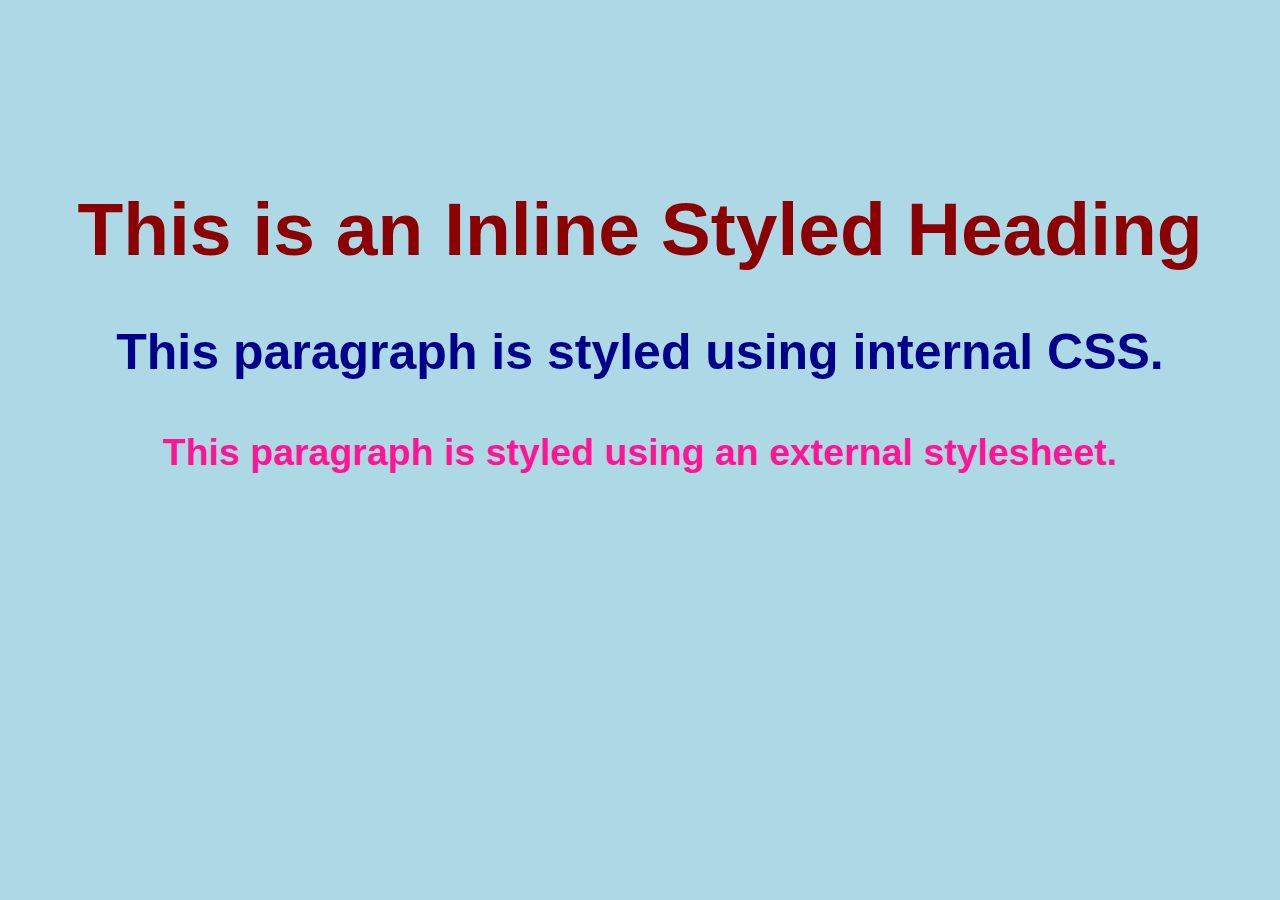
==== CSS/index.html @ 1f601f8f "css" ====
<!DOCTYPE html>
<html lang="en">
<head>
    <meta charset="UTF-8">
    <meta name="viewport" content="width=device-width, initial-scale=1.0">
    <title>Basic Styling Example</title>
    
    <!-- Internal CSS -->
    <style>
        body {
            font-family: Arial, Helvetica, sans-serif;
            background-color: lightblue;
            text-align: center;
            padding-top: 10%;
        }
        .para {
            color: darkblue;
            font-size: 50px;
            font-weight: bold;
        }
    </style>

    <!-- External CSS -->
    <link rel="stylesheet" href="style.css">
</head>
<body>

    <!-- Inline Style -->
    <h1 style="color: darkred;font-size: 75px;">This is an Inline Styled Heading</h1>

    <!-- Internal CSS -->
    <p class="para">This paragraph is styled using internal CSS.</p>

    <!-- External CSS -->
    <p class="p">This paragraph is styled using an external stylesheet.</p>

</body>
</html>
---- CSS/style.css ----
.p {
    color: deeppink;
    font-size: 37.5px;
    font-weight: bold;
}
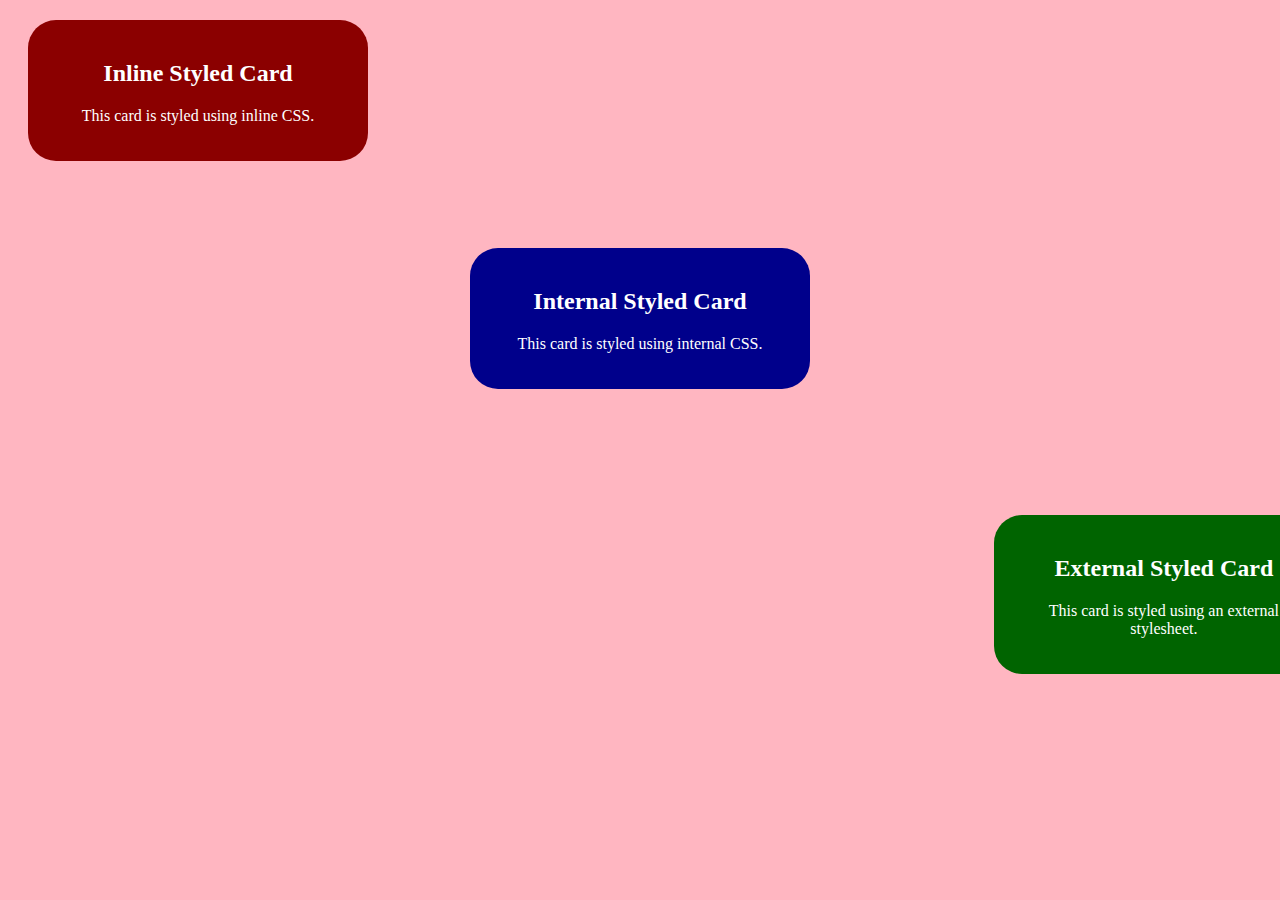
==== commit 07365408: "css" ====
--- a/CSS/index.html
+++ b/CSS/index.html
@@ -3,36 +3,45 @@
 <head>
     <meta charset="UTF-8">
     <meta name="viewport" content="width=device-width, initial-scale=1.0">
-    <title>Basic Styling Example</title>
+    <title>CSS Styling Example</title>
     
+    <!-- External CSS -->
+    <link rel="stylesheet" href="style.css">
+
     <!-- Internal CSS -->
     <style>
-        body {
-            font-family: Arial, Helvetica, sans-serif;
-            background-color: lightblue;
+        .internal-card {
+            width: 300px;
+            margin: 20px auto;
+            padding: 20px;
+            background-color: darkblue;
+            color: white;
             text-align: center;
-            padding-top: 10%;
-        }
-        .para {
-            color: darkblue;
-            font-size: 50px;
-            font-weight: bold;
+            border-radius:28px;
+            margin-top: 87px; 
+           
         }
     </style>
+</head>
+<body style="background-color: lightpink;">
 
-    <!-- External CSS -->
-    <link rel="stylesheet" href="style.css">
-</head>
-<body>
+    <!-- Inline Styled Card -->
+    <div style="width: 300px; margin: 20px ; padding: 20px; background-color: darkred; color: white; text-align: center; border-radius: 28px;">
+        <h2>Inline Styled Card</h2>
+        <p>This card is styled using inline CSS.</p>
+    </div>
 
-    <!-- Inline Style -->
-    <h1 style="color: darkred;font-size: 75px;">This is an Inline Styled Heading</h1>
+    <!-- Internal Styled Card -->
+    <div class="internal-card">
+        <h2>Internal Styled Card</h2>
+        <p>This card is styled using internal CSS.</p>
+    </div>
 
-    <!-- Internal CSS -->
-    <p class="para">This paragraph is styled using internal CSS.</p>
-
-    <!-- External CSS -->
-    <p class="p">This paragraph is styled using an external stylesheet.</p>
+    <!-- External Styled Card -->
+    <div class="external-card">
+        <h2>External Styled Card</h2>
+        <p>This card is styled using an external stylesheet.</p>
+    </div>
 
 </body>
 </html>
--- a/CSS/style.css
+++ b/CSS/style.css
@@ -1,5 +1,11 @@
-.p {
-    color: deeppink;
-    font-size: 37.5px;
-    font-weight: bold;
+.external-card {
+    width: 300px;
+    margin: 20px ;
+    padding: 20px;
+    background-color: darkgreen;
+    color: white;
+    text-align: center;
+    border-radius: 28px;
+    margin-left: 78%;
+    margin-top: 10%;
 }
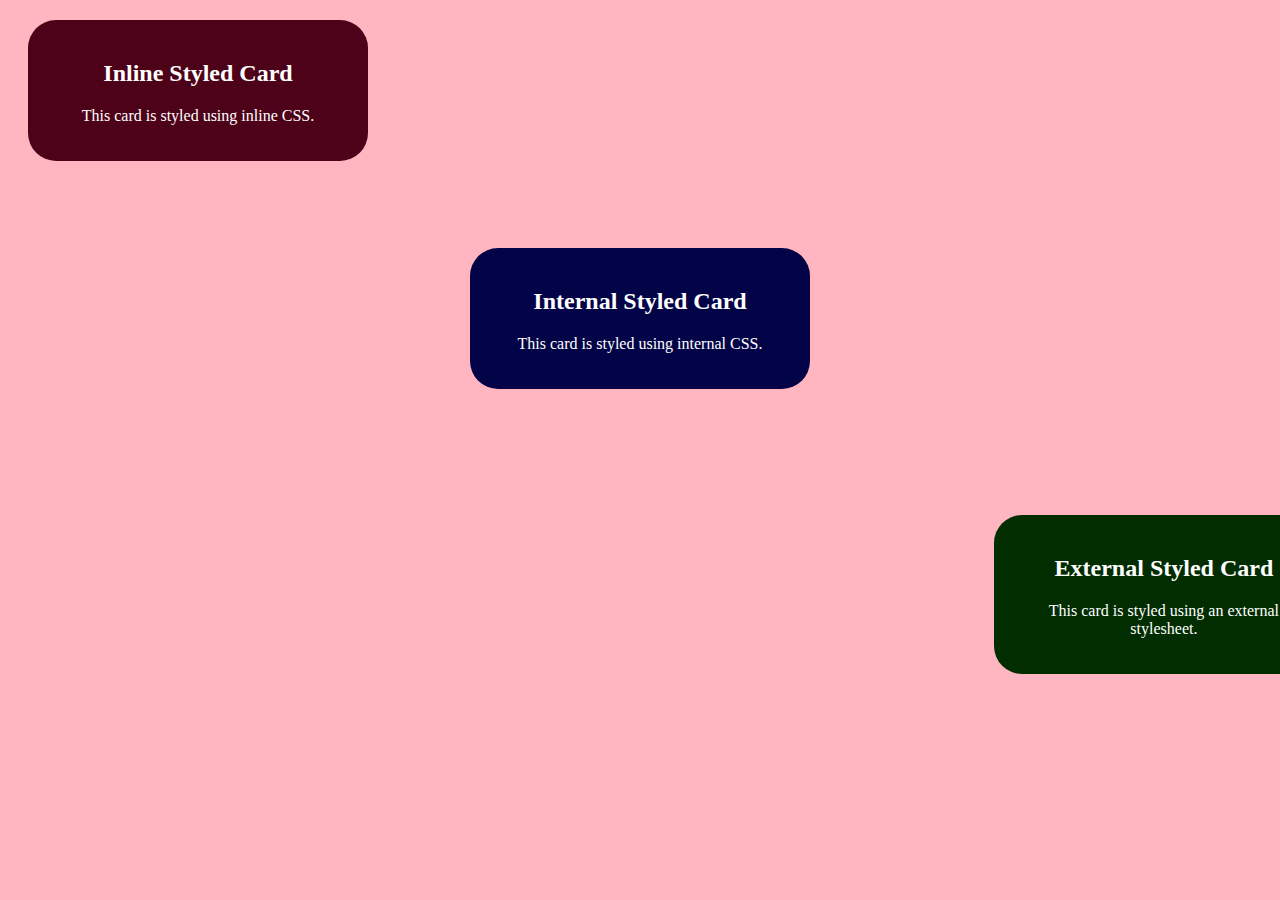
==== commit 2cb21a8f: "css" ====
--- a/CSS/index.html
+++ b/CSS/index.html
@@ -14,7 +14,7 @@
             width: 300px;
             margin: 20px auto;
             padding: 20px;
-            background-color: darkblue;
+            background-color: rgb(3, 3, 71);
             color: white;
             text-align: center;
             border-radius:28px;
@@ -23,10 +23,10 @@
         }
     </style>
 </head>
-<body style="background-color: lightpink;">
+<body style="background-color: lightpink">
 
     <!-- Inline Styled Card -->
-    <div style="width: 300px; margin: 20px ; padding: 20px; background-color: darkred; color: white; text-align: center; border-radius: 28px;">
+    <div style="width: 300px; margin: 20px ; padding: 20px; background-color: rgb(78, 2, 25); color: white; text-align: center; border-radius: 28px;">
         <h2>Inline Styled Card</h2>
         <p>This card is styled using inline CSS.</p>
     </div>
--- a/CSS/style.css
+++ b/CSS/style.css
@@ -2,7 +2,7 @@
     width: 300px;
     margin: 20px ;
     padding: 20px;
-    background-color: darkgreen;
+    background-color: rgb(1, 45, 1);
     color: white;
     text-align: center;
     border-radius: 28px;
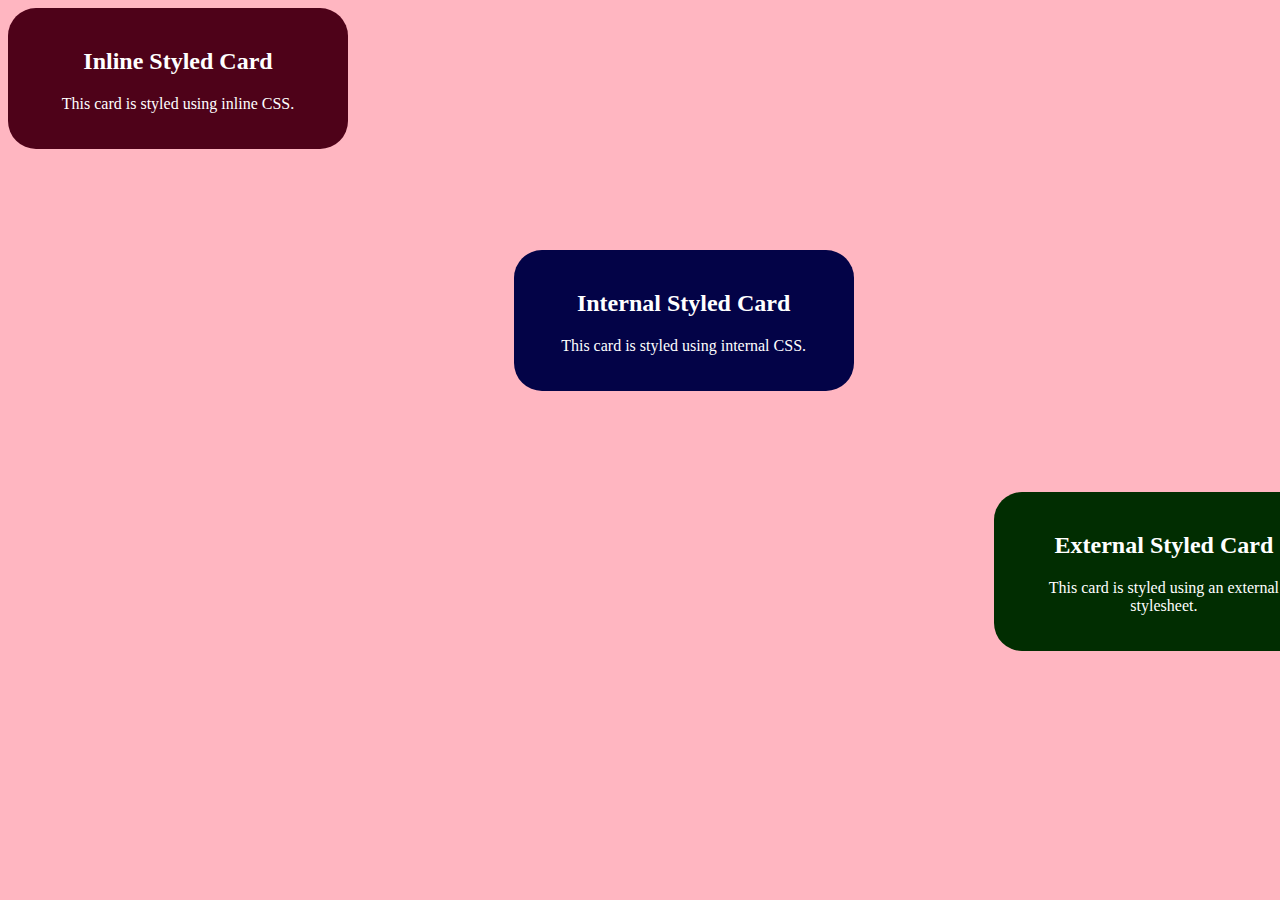
==== commit daf10de0: "css" ====
--- a/CSS/index.html
+++ b/CSS/index.html
@@ -12,13 +12,13 @@
     <style>
         .internal-card {
             width: 300px;
-            margin: 20px auto;
+            margin-left: 40% ; 
             padding: 20px;
             background-color: rgb(3, 3, 71);
             color: white;
             text-align: center;
             border-radius:28px;
-            margin-top: 87px; 
+            margin-top: 8%; 
            
         }
     </style>
@@ -26,7 +26,7 @@
 <body style="background-color: lightpink">
 
     <!-- Inline Styled Card -->
-    <div style="width: 300px; margin: 20px ; padding: 20px; background-color: rgb(78, 2, 25); color: white; text-align: center; border-radius: 28px;">
+    <div style="width: 300px; padding: 20px; background-color: rgb(78, 2, 25); color: white; text-align: center; border-radius: 28px;">
         <h2>Inline Styled Card</h2>
         <p>This card is styled using inline CSS.</p>
     </div>
--- a/CSS/style.css
+++ b/CSS/style.css
@@ -1,11 +1,10 @@
 .external-card {
     width: 300px;
-    margin: 20px ;
     padding: 20px;
     background-color: rgb(1, 45, 1);
     color: white;
     text-align: center;
     border-radius: 28px;
     margin-left: 78%;
-    margin-top: 10%;
+    margin-top: 8%;
 }
